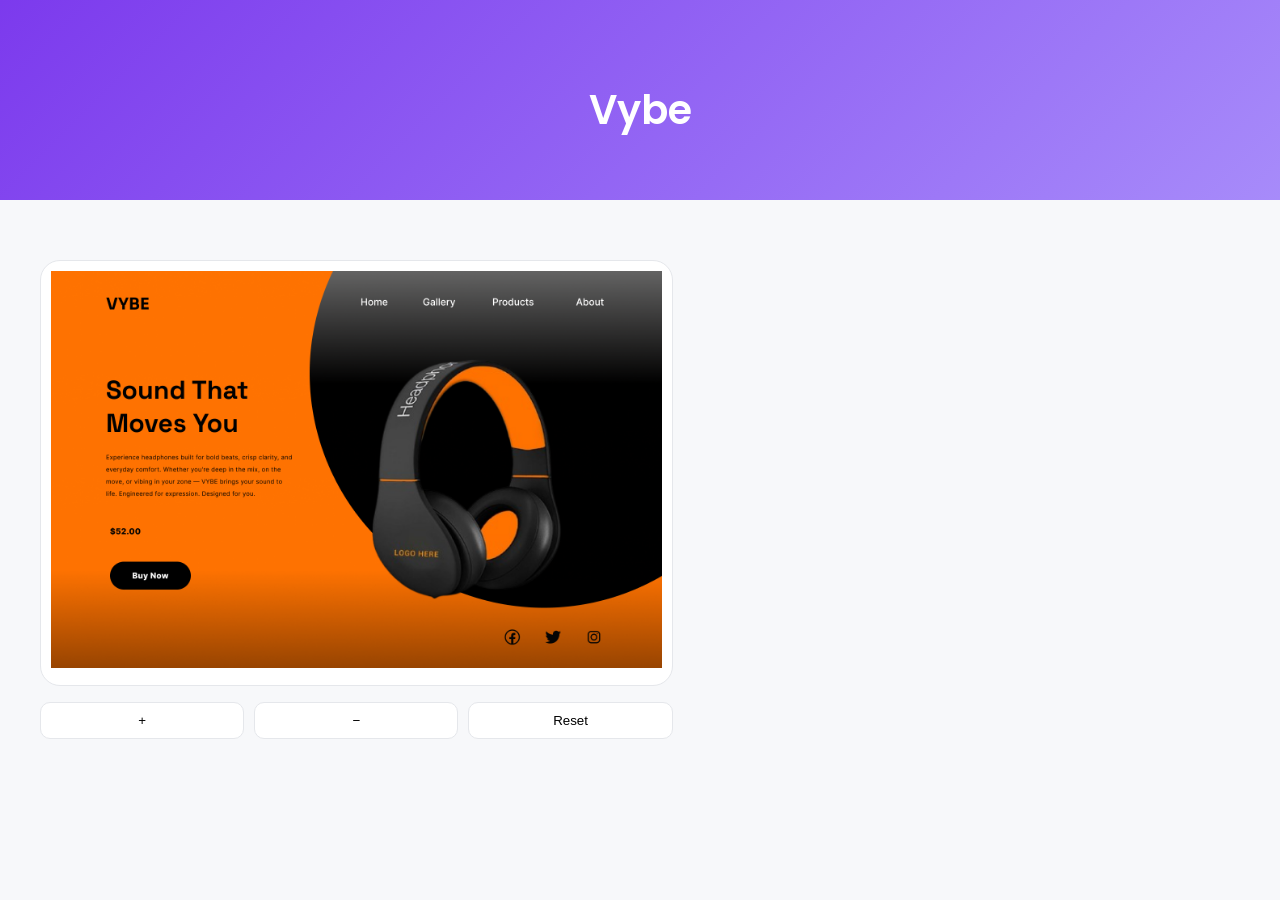
==== auxi.html @ bd7c81c8 "Create auxi.html" ====
<!DOCTYPE html>
<html lang="en">
<head>
  <meta charset="UTF-8" />
  <meta name="viewport" content="width=device-width, initial-scale=1.0"/>
  <title>Case Study</title>
  <link rel="stylesheet" href="styles.css"/>
</head>
<body>

<!-- HERO / HEADER -->
<section class="case-header">
  <div class="header-container">
    <h1>Vybe</h1>
    <p class="subtitle"></p>
  </div>
</section>

<!-- MAIN CONTENT -->
<section class="case-study">
  <div class="container">

    <!-- IMAGE -->
    <div class="image-section">
      <div class="image-wrapper">
        <img id="caseImage" src="landing pages/vybe lp.png" alt="Case Study Image"/>
      </div>

      <div class="zoom-controls">
        <button onclick="zoomIn()">+</button>
        <button onclick="zoomOut()">−</button>
        <button onclick="resetZoom()">Reset</button>
      </div>
    </div>

   
<script>
let scale = 1;
const image = document.getElementById("caseImage");

function zoomIn() {
  scale += 0.2;
  image.style.transform = `scale(${scale})`;
}

function zoomOut() {
  scale = Math.max(1, scale - 0.2);
  image.style.transform = `scale(${scale})`;
}

function resetZoom() {
  scale = 1;
  image.style.transform = "scale(1)";
}
</script>

</body>
</html>
---- styles.css ----
@import url("https://fonts.googleapis.com/css2?family=Poppins:wght@300;400;500;600&display=swap");

:root {
  --bg: #f7f8fa;
  --card: #ffffff;
  --text: #111;
  --muted: #666;
  --accent: #7C3AED;
  --border: #e5e7eb;
}

* {
  margin: 0;
  padding: 0;
  box-sizing: border-box;
}

body {
  font-family: "Poppins", sans-serif;
  background: var(--bg);
  color: var(--text);
}

/* SECTION */
.case-study {
  padding: 60px 20px;
}

.container {
  max-width: 1200px;
  margin: auto;
  display: grid;
  grid-template-columns: 1.2fr 1fr;
  gap: 40px;
  align-items: center;
}

/* IMAGE */
.image-section {
  display: flex;
  flex-direction: column;
  gap: 16px;
}

.image-wrapper {
  overflow: hidden;
  border-radius: 20px;
  background: var(--card);
  border: 1px solid var(--border);
  padding: 10px;
}

.image-wrapper img {
  width: 100%;
  transition: transform 0.3s ease;
  cursor: zoom-in;
}

/* ZOOM BUTTONS */
.zoom-controls {
  display: flex;
  gap: 10px;
}

.zoom-controls button {
  flex: 1;
  padding: 10px;
  border: none;
  border-radius: 10px;
  background: var(--card);
  border: 1px solid var(--border);
  cursor: pointer;
  font-weight: 500;
  transition: 0.2s;
}

.zoom-controls button:hover {
  background: var(--accent);
  color: white;
}

/* CONTENT */
.content-section h1 {
  font-size: 32px;
  font-weight: 600;
}

.subtitle {
  color: var(--muted);
  margin-bottom: 20px;
}

.info {
  display: flex;
  flex-direction: column;
  gap: 20px;
}

.info h3 {
  font-size: 18px;
  margin-bottom: 6px;
}

.info p {
  color: var(--muted);
  line-height: 1.6;
}

/* RESPONSIVE */
@media (max-width: 900px) {
  .container {
    grid-template-columns: 1fr;
  }

  .content-section h1 {
    font-size: 26px;
  }
}

/* HEADER */
.case-header {
  padding: 80px 20px 40px;
  background: linear-gradient(135deg, #7C3AED, #A78BFA);
  color: white;
  text-align: center;
}

.header-container {
  max-width: 800px;
  margin: auto;
}

.case-header h1 {
  font-size: 40px;
  font-weight: 600;
  margin-bottom: 10px;
}

.case-header .subtitle {
  font-size: 16px;
  opacity: 0.9;
}
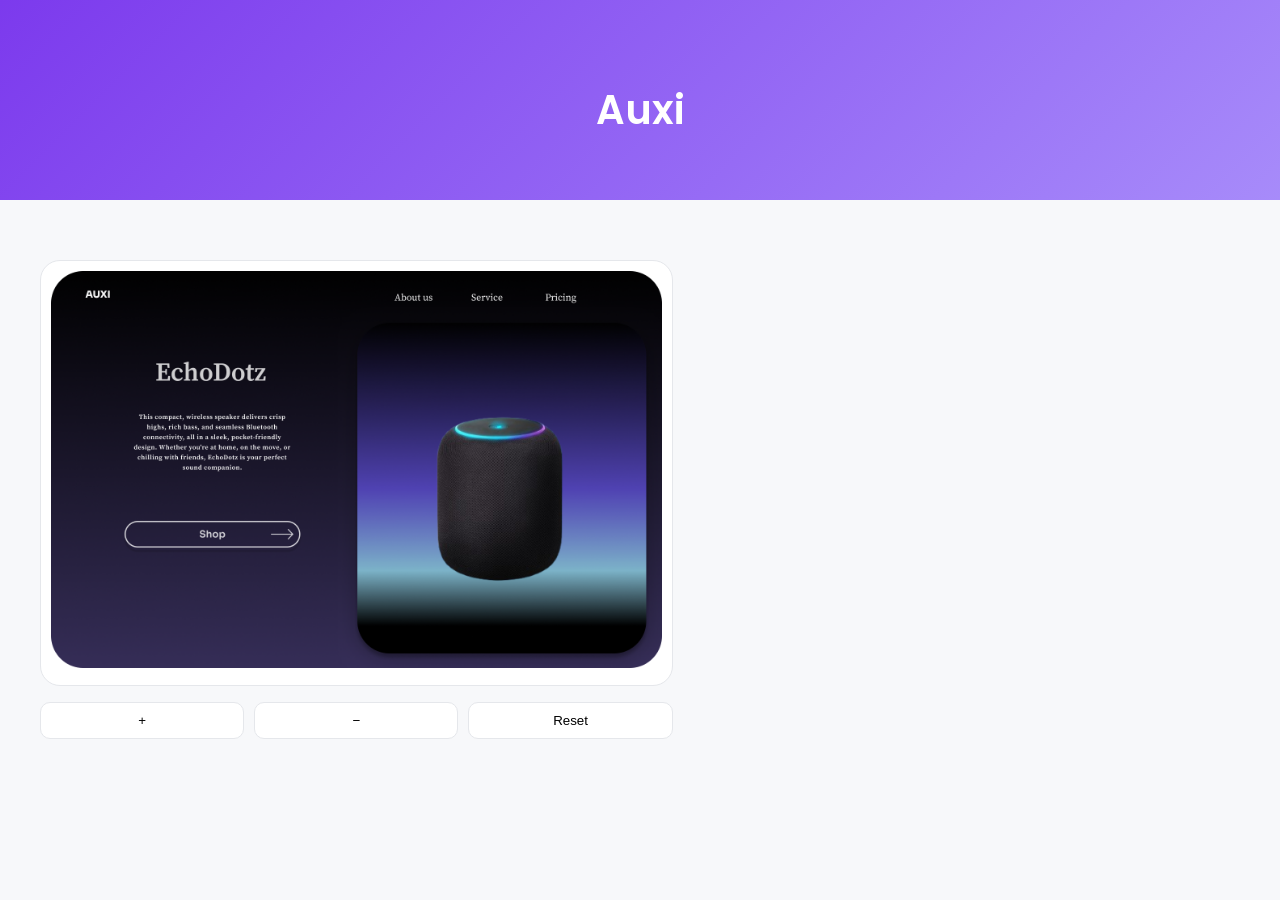
==== commit 57172791: "Update auxi.html" ====
--- a/auxi.html
+++ b/auxi.html
@@ -11,7 +11,7 @@
 <!-- HERO / HEADER -->
 <section class="case-header">
   <div class="header-container">
-    <h1>Vybe</h1>
+    <h1>Auxi</h1>
     <p class="subtitle"></p>
   </div>
 </section>
@@ -23,7 +23,7 @@
     <!-- IMAGE -->
     <div class="image-section">
       <div class="image-wrapper">
-        <img id="caseImage" src="landing pages/vybe lp.png" alt="Case Study Image"/>
+        <img id="caseImage" src="landing pages/Auxi LP.png" alt="Case Study Image"/>
       </div>
 
       <div class="zoom-controls">
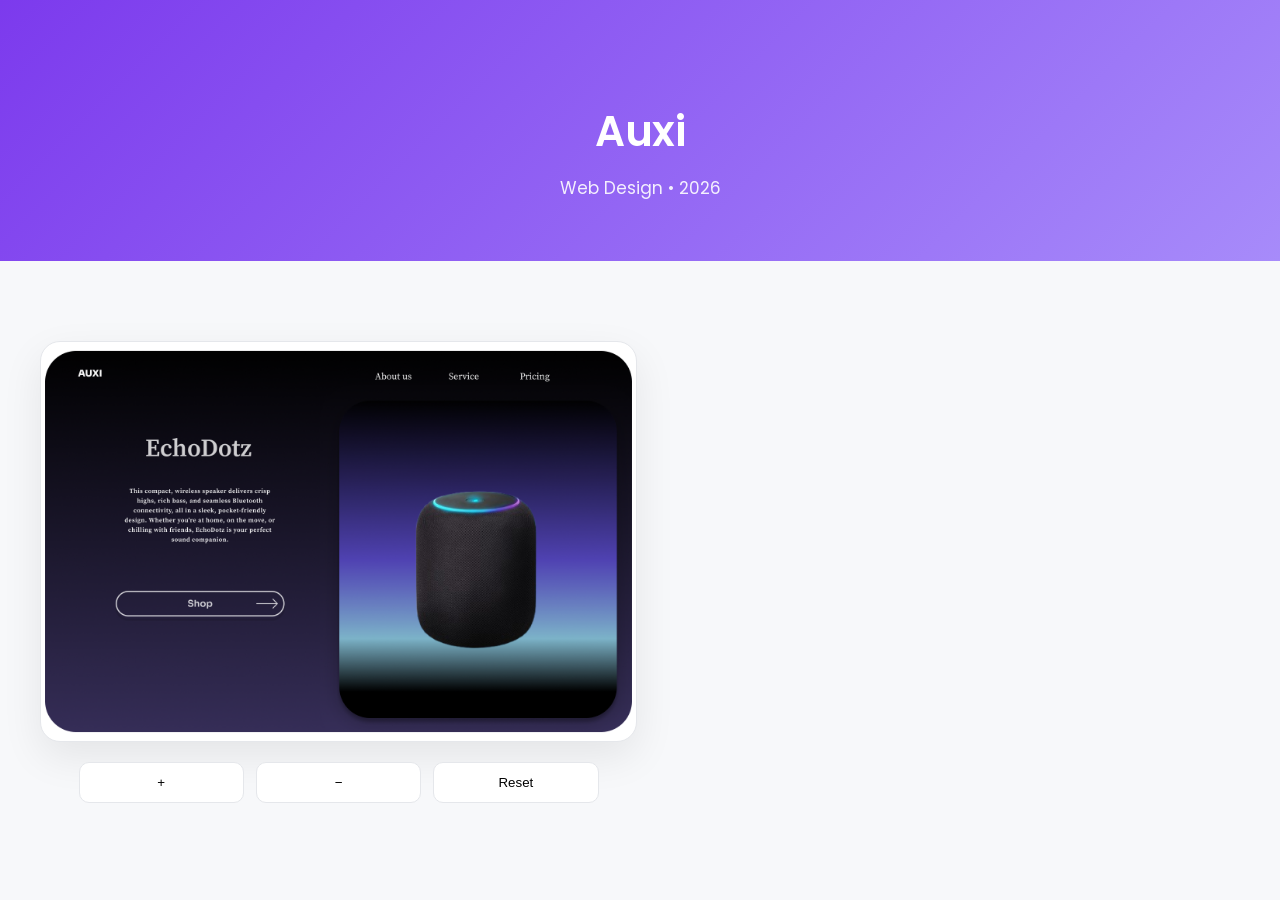
==== commit c12e9acf: "Update auxi.html" ====
--- a/auxi.html
+++ b/auxi.html
@@ -12,7 +12,7 @@
 <section class="case-header">
   <div class="header-container">
     <h1>Auxi</h1>
-    <p class="subtitle"></p>
+    <p class="subtitle">Web Design • 2026</p>
   </div>
 </section>
 
--- a/styles.css
+++ b/styles.css
@@ -9,91 +9,129 @@
   --border: #e5e7eb;
 }
 
+/* RESET */
 * {
   margin: 0;
   padding: 0;
   box-sizing: border-box;
 }
 
+/* BODY */
 body {
   font-family: "Poppins", sans-serif;
   background: var(--bg);
   color: var(--text);
 }
 
-/* SECTION */
+/* ================= HEADER (TITLE AT TOP) ================= */
+.case-header {
+  padding: 100px 20px 60px;
+  background: linear-gradient(135deg, #7C3AED, #A78BFA);
+  color: white;
+  text-align: center;
+}
+
+.header-container {
+  max-width: 900px;
+  margin: auto;
+}
+
+.case-header h1 {
+  font-size: 42px;
+  font-weight: 600;
+  margin-bottom: 12px;
+  letter-spacing: -0.5px;
+}
+
+.case-header .subtitle {
+  font-size: 17px;
+  opacity: 0.9;
+}
+
+/* ================= MAIN SECTION ================= */
 .case-study {
-  padding: 60px 20px;
+  padding: 80px 20px;
 }
 
 .container {
   max-width: 1200px;
   margin: auto;
   display: grid;
-  grid-template-columns: 1.2fr 1fr;
-  gap: 40px;
+  grid-template-columns: 1.1fr 1fr;
+  gap: 60px;
   align-items: center;
 }
 
-/* IMAGE */
+/* ================= IMAGE ================= */
 .image-section {
   display: flex;
   flex-direction: column;
-  gap: 16px;
+  align-items: center;
+  gap: 20px;
 }
 
 .image-wrapper {
+  width: 100%;
+  max-width: clamp(500px, 60vw, 800px); /* 🔥 responsive scaling */
+  margin: 0 auto;
   overflow: hidden;
   border-radius: 20px;
   background: var(--card);
   border: 1px solid var(--border);
-  padding: 10px;
+  padding: 18px;
+  box-shadow: 0 15px 40px rgba(0,0,0,0.08);
 }
 
 .image-wrapper img {
   width: 100%;
+  height: auto;
+  display: block;
+  transform: scale(1.05);
   transition: transform 0.3s ease;
   cursor: zoom-in;
 }
 
-/* ZOOM BUTTONS */
+/* ================= ZOOM BUTTONS ================= */
 .zoom-controls {
   display: flex;
-  gap: 10px;
+  gap: 12px;
+  width: 100%;
+  max-width: 520px;
 }
 
 .zoom-controls button {
   flex: 1;
-  padding: 10px;
-  border: none;
+  padding: 12px;
   border-radius: 10px;
   background: var(--card);
   border: 1px solid var(--border);
   cursor: pointer;
   font-weight: 500;
-  transition: 0.2s;
+  transition: all 0.25s ease;
 }
 
 .zoom-controls button:hover {
   background: var(--accent);
   color: white;
+  transform: translateY(-2px);
 }
 
-/* CONTENT */
-.content-section h1 {
-  font-size: 32px;
-  font-weight: 600;
+/* ================= CONTENT ================= */
+.content-section {
+  display: flex;
+  flex-direction: column;
+  gap: 28px;
 }
 
-.subtitle {
-  color: var(--muted);
-  margin-bottom: 20px;
+.content-section h2 {
+  font-size: 22px;
+  font-weight: 600;
 }
 
 .info {
   display: flex;
   flex-direction: column;
-  gap: 20px;
+  gap: 22px;
 }
 
 .info h3 {
@@ -103,40 +141,26 @@
 
 .info p {
   color: var(--muted);
-  line-height: 1.6;
+  line-height: 1.7;
+  font-size: 15px;
 }
 
-/* RESPONSIVE */
+/* ================= RESPONSIVE ================= */
 @media (max-width: 900px) {
+  .case-header {
+    padding: 80px 20px 40px;
+  }
+
+  .case-header h1 {
+    font-size: 32px;
+  }
+
   .container {
     grid-template-columns: 1fr;
+    gap: 40px;
   }
 
-  .content-section h1 {
-    font-size: 26px;
+  .image-wrapper {
+    max-width: 100%;
   }
 }
-
-/* HEADER */
-.case-header {
-  padding: 80px 20px 40px;
-  background: linear-gradient(135deg, #7C3AED, #A78BFA);
-  color: white;
-  text-align: center;
-}
-
-.header-container {
-  max-width: 800px;
-  margin: auto;
-}
-
-.case-header h1 {
-  font-size: 40px;
-  font-weight: 600;
-  margin-bottom: 10px;
-}
-
-.case-header .subtitle {
-  font-size: 16px;
-  opacity: 0.9;
-}
